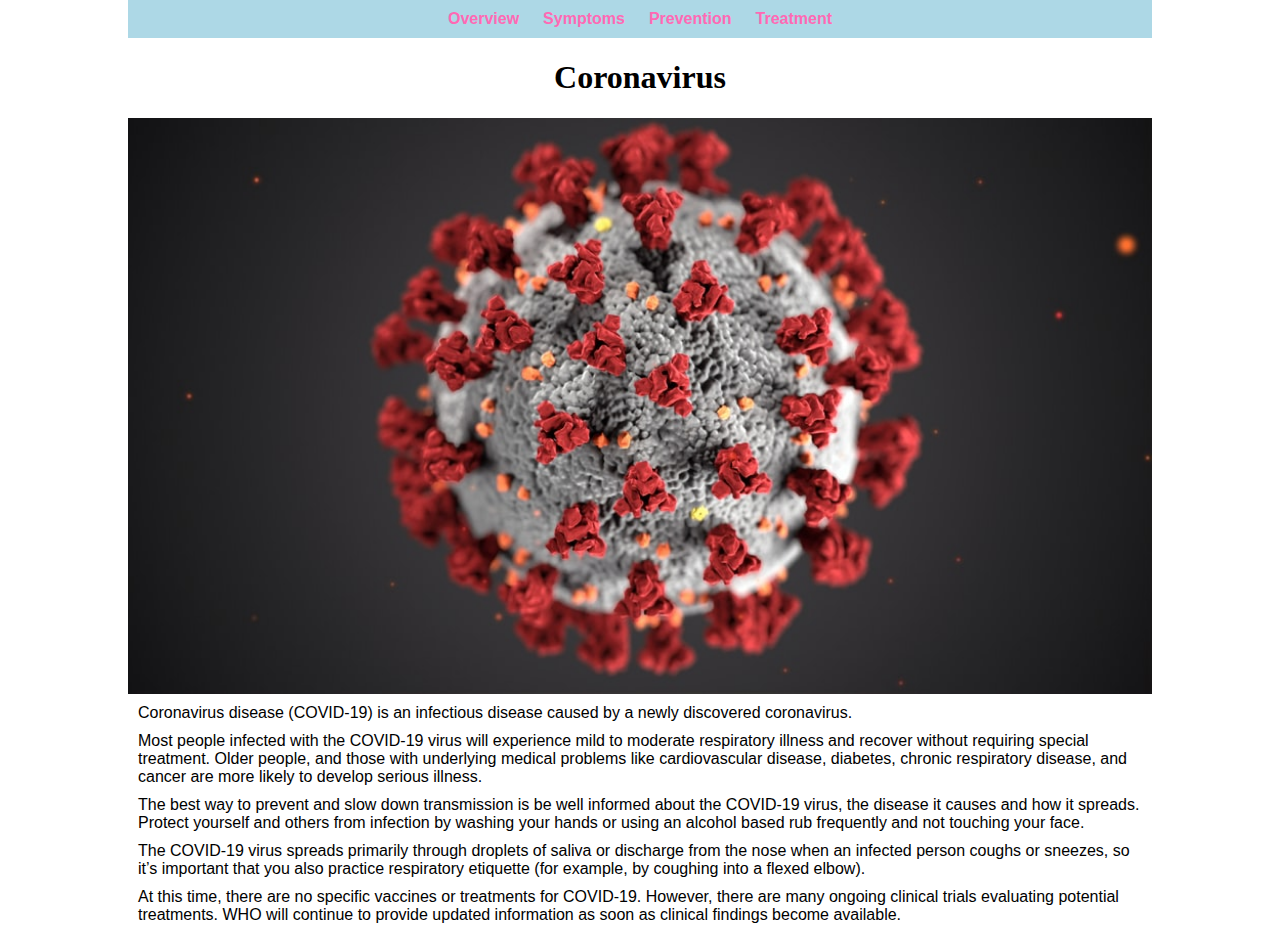
==== index.html @ b066dc86 "added url for href" ====
<!DOCTYPE html>
<html lang="en">

<head>
    <link rel="stylesheet" href="styles/project0.css">
    <meta charset="UTF-8">
    <meta name="viewport" content="width=device-width, initial-scale=1, shrink-to-fit=yes">
    <title>COVID-19</title>
</head>

<body>
    <div class="main-body">
        <nav class="navbar">
            <ul class="nav-ul">
                <li><a href="index.html>Home</a></li>
                <li><a href="overview.html">Overview</a></li>
                <li><a href="symptoms.html">Symptoms</a></li>
                <li><a href="prevention.html">Prevention</a></li>
                <li><a href="treatment">Treatment</a></li>
            </ul>
        </nav>
        <h1>Coronavirus</h1>
        <img src="images/coronavirus.jpg" alt="Coronavirus Illustration" class="img">
        <div class="paragraphs">
            <p>Coronavirus disease (COVID-19) is an infectious disease caused by a newly discovered coronavirus.</p>
            <p>Most people infected with the COVID-19 virus will experience mild to moderate respiratory illness and
                recover
                without requiring special treatment. Older people, and those with underlying medical problems like
                cardiovascular disease, diabetes, chronic respiratory disease, and cancer are more likely to develop
                serious
                illness.</p>
            <p>The best way to prevent and slow down transmission is be well informed about the COVID-19 virus, the
                disease
                it causes and how it spreads. Protect yourself and others from infection by washing your hands or
                using
                an
                alcohol based rub frequently and not touching your face. </p>
            <p>The COVID-19 virus spreads primarily through droplets of saliva or discharge from the nose when an
                infected
                person coughs or sneezes, so it’s important that you also practice respiratory etiquette (for
                example,
                by
                coughing into a flexed elbow).</p>
            <p>At this time, there are no specific vaccines or treatments for COVID-19. However, there are many
                ongoing
                clinical trials evaluating potential treatments. WHO will continue to provide updated information as
                soon as
                clinical findings become available.</p>
        </div>
    </div>
</body>

</html>
---- styles/project0.css ----
body {
    margin: 0 auto;
}
.navbar {
    background-color: lightblue;
    margin: 0 0 20px 0;
    padding: 10px;
}
.nav-ul {
    padding: 0;
    margin: 0;
    list-style: 0;
    text-align: center;
}
.nav-ul li {
    display: inline-block;
    padding: 0 10px;
    font-weight: bold;
}
a {
    text-decoration: none;
    color: hotpink;
}
.navbar a:hover {
    display: inline-block;
    color: black;
    background-color: white;
}
a:active {
    color: darkblue;
}
h1 {
    text-align: center;
}
.img {
    display: block;
    margin-left: auto;
    margin-right: auto;
    width: 100%;
}
p, li {
    font-family: Arial, Helvetica, sans-serif;
}
@media (min-width: 1500px) {
    .main-body {
        display: block;
        margin-left: auto;
        margin-right: auto;
    }
    .img {
        width: 80%;
    }
}
@media (min-width: 1200px) {
    .main-body {
        display: block;
        margin-left: auto;
        margin-right: auto;
        width: 70vw;
    }
    
}
@media (min-width: 1000px) {
    .main-body {
        display: block;
        margin-left: auto;
        margin-right: auto;
        width: 80vw;
    }
}
@media (min-width: 800px) {
    .main-body {
        display: block;
    }
}
@media (min-width: 300px) {
    p {
        margin: 10px;
    }
}
@media (max-width: 492px) {
    .nav-ul li {
        display: block;
        padding: 5px;
    }
}
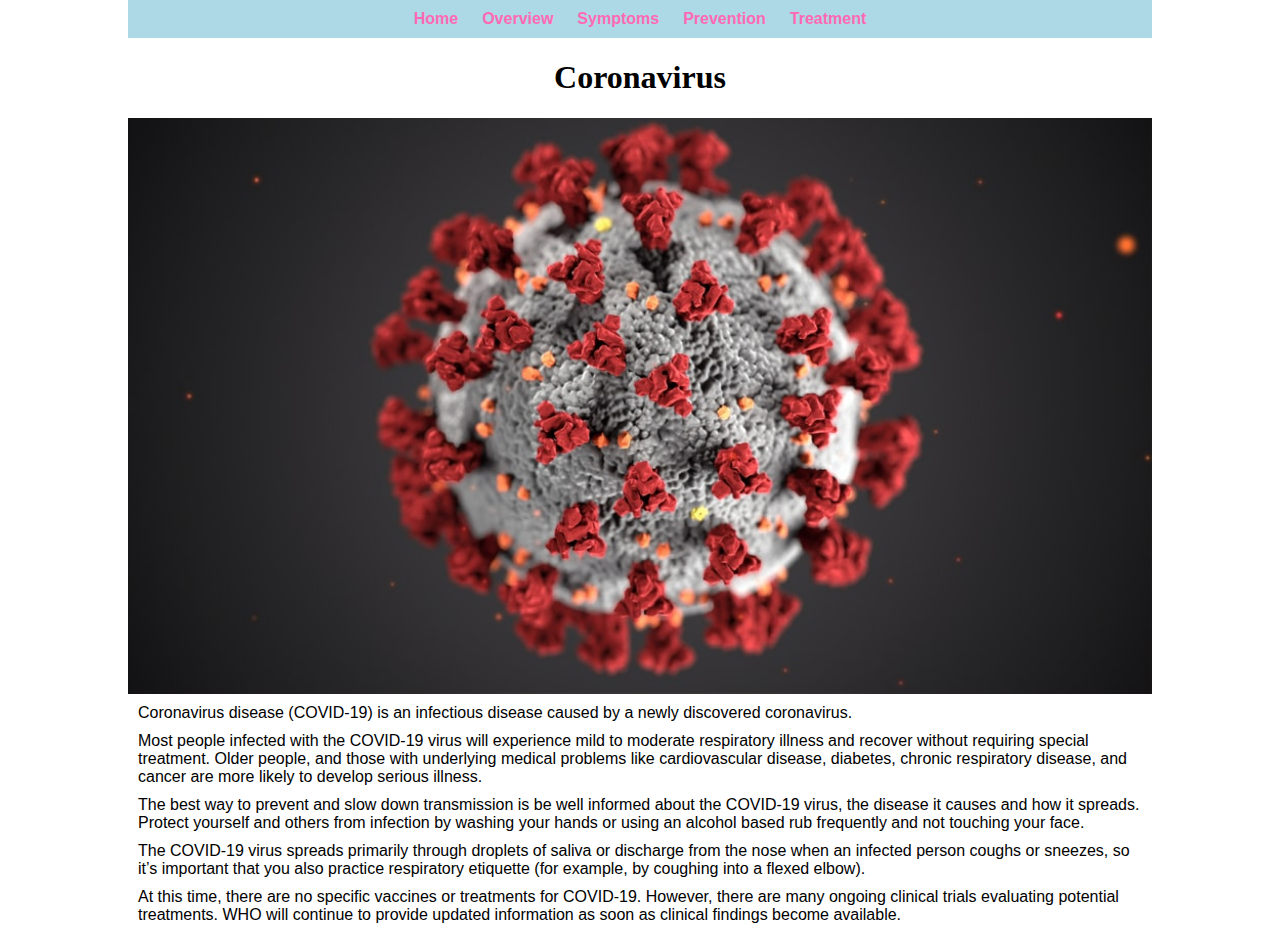
==== commit 953ed863: "fixed error in ul>li" ====
--- a/index.html
+++ b/index.html
@@ -12,7 +12,7 @@
     <div class="main-body">
         <nav class="navbar">
             <ul class="nav-ul">
-                <li><a href="index.html>Home</a></li>
+                <li><a href="index.html">Home</a></li>
                 <li><a href="overview.html">Overview</a></li>
                 <li><a href="symptoms.html">Symptoms</a></li>
                 <li><a href="prevention.html">Prevention</a></li>
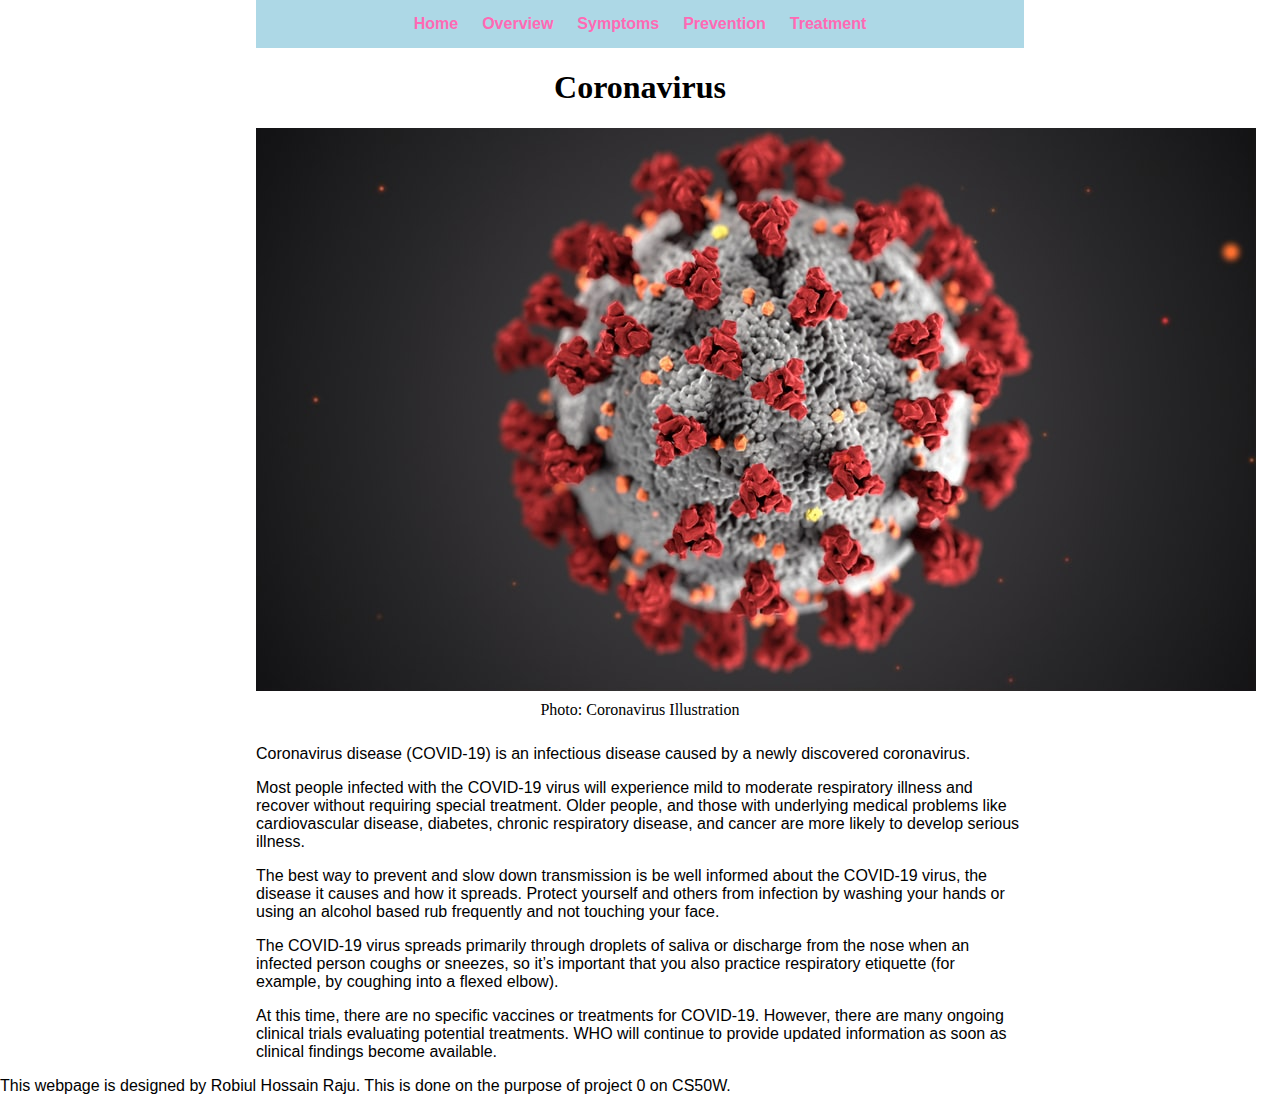
==== commit b640676b: "added many features" ====
--- a/index.html
+++ b/index.html
@@ -16,11 +16,14 @@
                 <li><a href="overview.html">Overview</a></li>
                 <li><a href="symptoms.html">Symptoms</a></li>
                 <li><a href="prevention.html">Prevention</a></li>
-                <li><a href="treatment">Treatment</a></li>
+                <li><a href="treatment.html">Treatment</a></li>
             </ul>
         </nav>
         <h1>Coronavirus</h1>
-        <img src="images/coronavirus.jpg" alt="Coronavirus Illustration" class="img">
+        <div class="container">
+            <img src="images/coronavirus.jpg" alt="Coronavirus Illustration" class="img">
+            <div class="caption">Photo: Coronavirus Illustration</div>
+        </div>
         <div class="paragraphs">
             <p>Coronavirus disease (COVID-19) is an infectious disease caused by a newly discovered coronavirus.</p>
             <p>Most people infected with the COVID-19 virus will experience mild to moderate respiratory illness and
@@ -48,6 +51,13 @@
                 clinical findings become available.</p>
         </div>
     </div>
+    <footer>
+        <div class="wrapper">
+            <div><p>This webpage is designed by Robiul Hossain Raju. This is done on the purpose of project 0 on CS50W.</p></div>
+            <div></div>
+            
+        </div>
+    </footer>
 </body>
 
 </html>--- a/styles/project0.css
+++ b/styles/project0.css
@@ -1,15 +1,18 @@
 body {
-    margin: 0 auto;
+    margin: 0;
+}
+* {
+    box-sizing: border-box;
 }
 .navbar {
     background-color: lightblue;
-    margin: 0 0 20px 0;
-    padding: 10px;
+    margin: 0;
+    padding: 15px 0px;
 }
 .nav-ul {
     padding: 0;
     margin: 0;
-    list-style: 0;
+    list-style-type: none;
     text-align: center;
 }
 .nav-ul li {
@@ -26,41 +29,124 @@
     color: black;
     background-color: white;
 }
-a:active {
-    color: darkblue;
+.navbar a:active {
+    color: green;
+}
+.img {
+    display: block;
+    margin-left: auto;
+    margin-right: auto;
+}
+::selection {
+    color: red;
+    background: white;
 }
 h1 {
     text-align: center;
 }
-.img {
-    display: block;
-    margin-left: auto;
-    margin-right: auto;
+#prevention, #treatment {
+    height: 720px;
+}
+
+
+table, th, td {
+    border: 1px solid black;
+    border-collapse: collapse;
+}
+table {
+    margin-left: auto;
+    margin-right: auto;
+}
+th, td {
+    padding: 10px;
+}
+.caption {
+    box-shadow: rgba(0,0,0,0.2);
     width: 100%;
+}
+.caption {
+    text-align: center;
+    padding: 10px 0;
+}
+.box-top {
+    display: block;
+    margin-left: auto;
+    margin-right: auto;
+    border: 1px solid rgb(226, 220, 220);
+    width: 500px;
+    height: 50px;
+    margin-top: 50px;
+    border-top-right-radius: 10px;
+    border-top-left-radius: 10px;
+}
+.box-top h4 {
+    text-align: center;
+}
+.box-middle {
+    display: block;
+    margin-left: auto;
+    margin-right: auto;
+    border: 1px solid rgb(226, 220, 220);
+    width: 500px;
+    height: 400px;
+}
+.box-bottom {
+    display: block;
+    margin-left: auto;
+    margin-right: auto;
+    border: 1px solid rgb(226, 220, 220);
+    width: 500px;
+    height: 50px;
+    border-bottom-right-radius: 10px;
+    border-bottom-left-radius: 10px;
+}
+.box-top, .box-middle, .box-bottom {
+    padding: 10px;
+}
+.box {
+    display: flex;
+    flex-wrap: wrap;
+    align-items: center;
+    justify-content: center;
+}
+.box > div {
+    margin: 20px;
+    width: 300px;
+}
+.box > div > img {
+    height: auto;
+    width: 300px;
 }
 p, li {
     font-family: Arial, Helvetica, sans-serif;
 }
+.footer {
+    background-color: lightblue;
+    height: 150px;
+    margin-top: 25px;
+}
+/* Media Queries */
 @media (min-width: 1500px) {
     .main-body {
         display: block;
         margin-left: auto;
         margin-right: auto;
     }
-    .img {
-        width: 80%;
-    }
 }
 @media (min-width: 1200px) {
     .main-body {
         display: block;
         margin-left: auto;
         margin-right: auto;
-        width: 70vw;
-    }
-    
-}
-@media (min-width: 1000px) {
+        width: 60vw;
+    }
+    .footer {
+        width: 60vw;
+        margin-left: auto;
+        margin-right: auto;
+    }
+}
+@media (min-width: 1025px) and (max-width: 1199px) {
     .main-body {
         display: block;
         margin-left: auto;
@@ -68,14 +154,17 @@
         width: 80vw;
     }
 }
-@media (min-width: 800px) {
-    .main-body {
-        display: block;
-    }
-}
-@media (min-width: 300px) {
-    p {
-        margin: 10px;
+@media (max-width: 800px) {
+    .main-body {
+        display: block;
+    }
+    .container {
+        box-shadow: 0 4px 8px 0 rgba(0,0,0,0.2);
+        width: 100%;
+    }
+    .caption {
+        text-align: center;
+        padding: 10px 0;
     }
 }
 @media (max-width: 492px) {
@@ -83,4 +172,41 @@
         display: block;
         padding: 5px;
     }
-}
+    .img {
+        display: block;
+        margin-left: auto;
+        margin-right: auto;
+        width: 100%;
+    }
+    #treatment {
+        height: 350px;
+    }
+    .container {
+        box-shadow: 0 4px 8px 0 rgba(0,0,0,0.2);
+        width: 100%;
+    }
+    .caption {
+        text-align: center;
+        padding: 10px 0;
+    }
+    .paragraphs {
+        margin: 20px 5px 0 5px ;
+    }
+    .box-top, .box-middle, .box-bottom {
+        width: 100%;
+    }
+    .overview {
+        margin: 10px;
+    }
+    .box {
+        display: flex;
+        flex-wrap: wrap;
+    }
+    .box > div {
+        margin: 20px;
+        width: 480px;
+    }
+    .box > div > img {
+        width: 100%;
+    }
+}
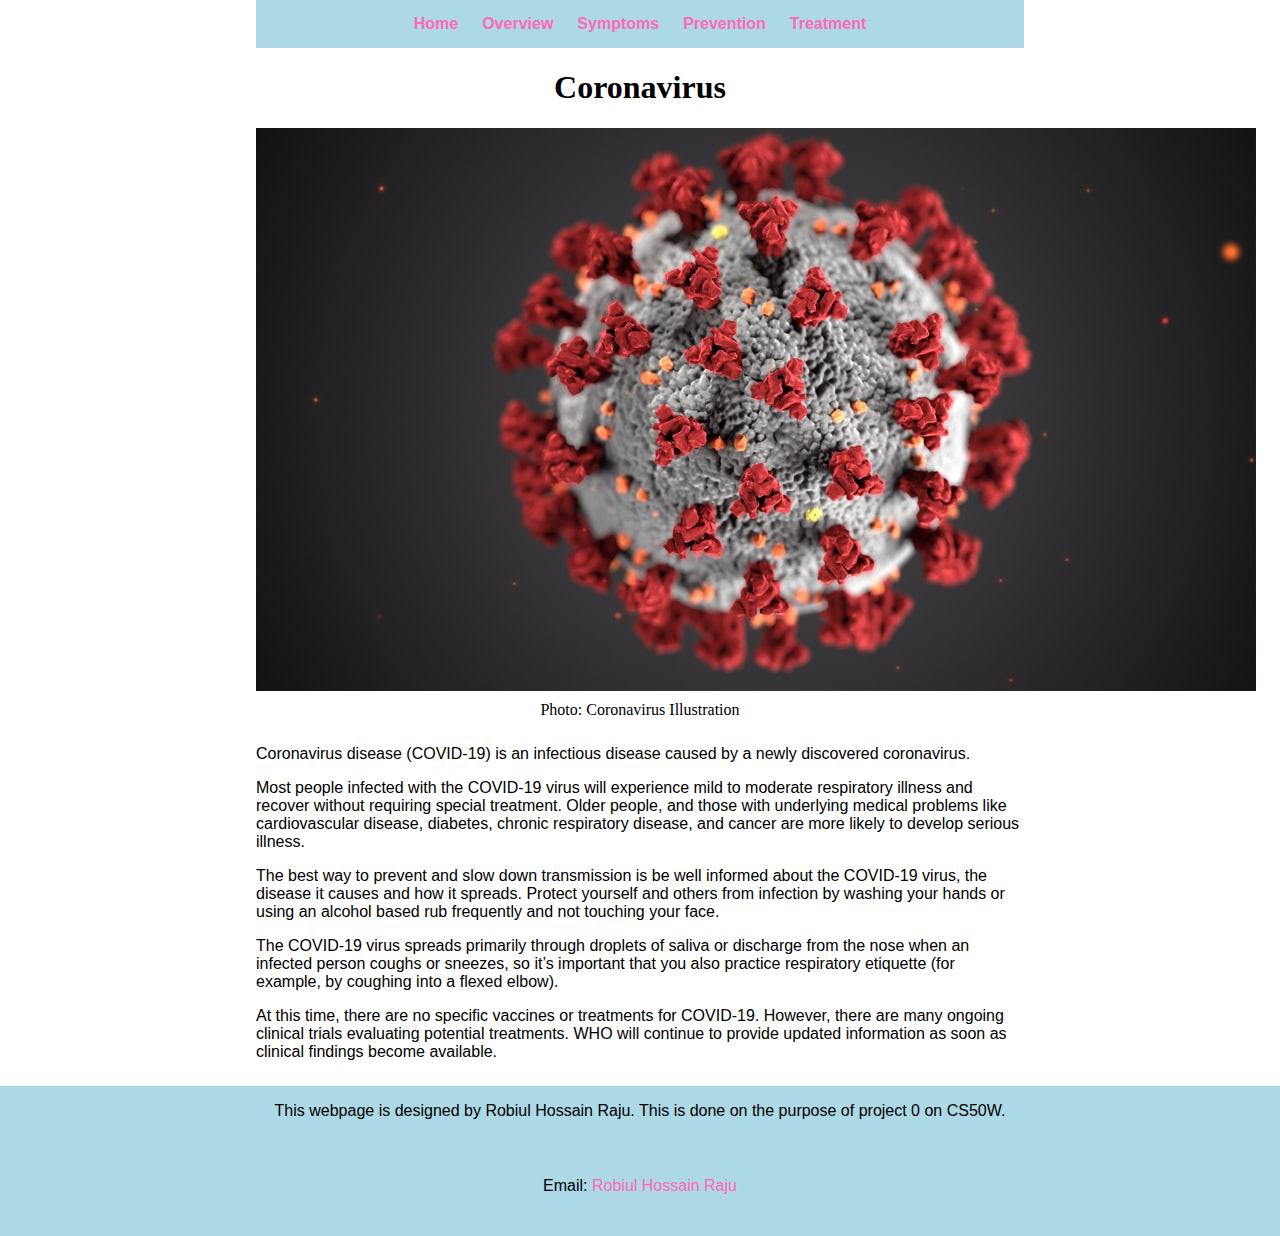
==== commit a34c8629: "added footer" ====
--- a/index.html
+++ b/index.html
@@ -54,7 +54,7 @@
     <footer>
         <div class="wrapper">
             <div><p>This webpage is designed by Robiul Hossain Raju. This is done on the purpose of project 0 on CS50W.</p></div>
-            <div></div>
+            <div><p>Email: <a href= "mailto:rhraju01@gmail.com">Robiul Hossain Raju</a></p></div>
             
         </div>
     </footer>
--- a/styles/project0.css
+++ b/styles/project0.css
@@ -120,7 +120,9 @@
 p, li {
     font-family: Arial, Helvetica, sans-serif;
 }
-.footer {
+.wrapper {
+    text-align: center;
+    display: grid;
     background-color: lightblue;
     height: 150px;
     margin-top: 25px;
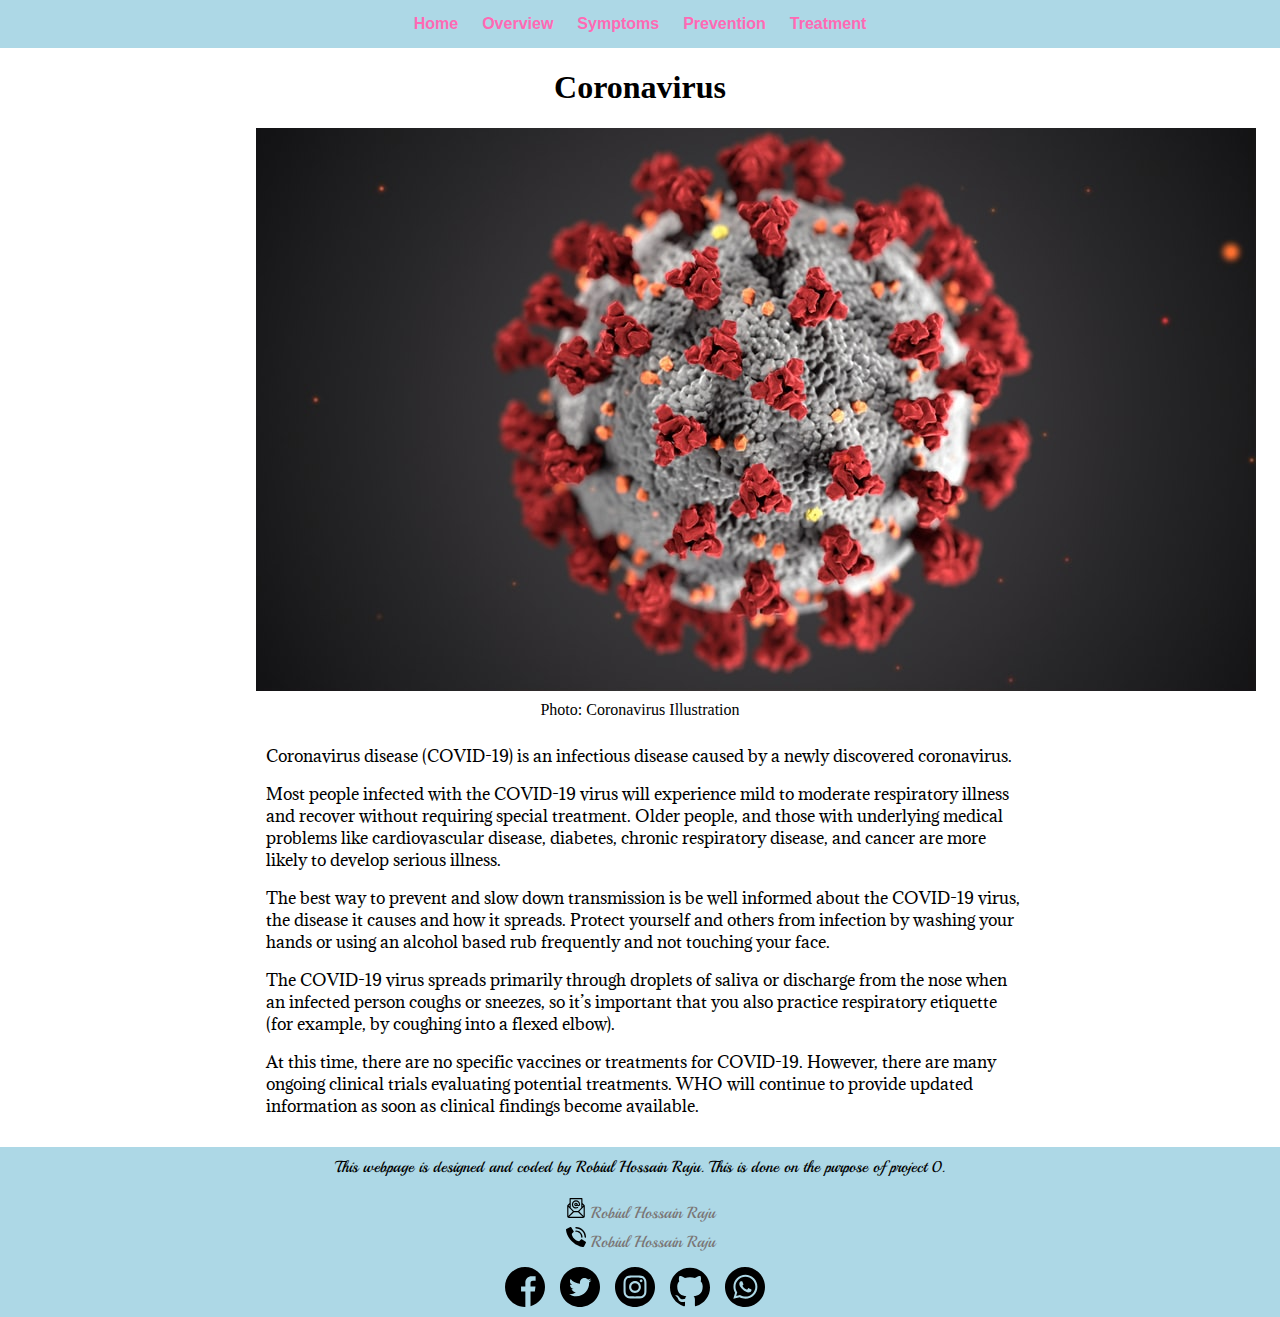
==== commit 9b845f94: "added footer description and fixed many things" ====
--- a/index.html
+++ b/index.html
@@ -9,16 +9,17 @@
 </head>
 
 <body>
+
+    <nav class="navbar">
+        <ul class="nav-ul">
+            <li><a href="index.html">Home</a></li>
+            <li><a href="overview.html">Overview</a></li>
+            <li><a href="symptoms.html">Symptoms</a></li>
+            <li><a href="prevention.html">Prevention</a></li>
+            <li><a href="treatment.html">Treatment</a></li>
+        </ul>
+    </nav>
     <div class="main-body">
-        <nav class="navbar">
-            <ul class="nav-ul">
-                <li><a href="index.html">Home</a></li>
-                <li><a href="overview.html">Overview</a></li>
-                <li><a href="symptoms.html">Symptoms</a></li>
-                <li><a href="prevention.html">Prevention</a></li>
-                <li><a href="treatment.html">Treatment</a></li>
-            </ul>
-        </nav>
         <h1>Coronavirus</h1>
         <div class="container">
             <img src="images/coronavirus.jpg" alt="Coronavirus Illustration" class="img">
@@ -53,9 +54,25 @@
     </div>
     <footer>
         <div class="wrapper">
-            <div><p>This webpage is designed by Robiul Hossain Raju. This is done on the purpose of project 0 on CS50W.</p></div>
-            <div><p>Email: <a href= "mailto:rhraju01@gmail.com">Robiul Hossain Raju</a></p></div>
-            
+            <div class="description">This webpage is designed and coded by Robiul Hossain Raju. This is done on the purpose of
+                project 0.</p>
+            </div>
+            <div class="contact"><img src="images/mail.svg"><a href="mailto:rhraju01@gmail.com">Robiul Hossain Raju</a>
+            </div>
+            <div class="contact"><img src="images/phone.svg"><a href="tel:+88017307125286">Robiul Hossain Raju</a></div>
+            <div class="social">
+                <a href="http://www.facebook.com/rhraju01" target="_blank"><img src="images/facebook.svg"
+                        alt="facebook logo"></a>
+                <a href="http://www.twitter.com/rhraju01" target="_blank"><img src="images/twitter.svg"
+                        alt="twitter logo"></a>
+                <a href="http://www.instagram.com/rhraju01" target="_blank"><img src="images/instagram.svg"
+                        alt="instagram logo"></a>
+                <a href="http://www.github.com/rhraju01" target="_blank"><img src="images/github.svg"
+                        alt="github logo"></a>
+                <a href="https://api.whatsapp.com/send?phone=+8801725807626"><img src="images/whatsapp.svg"
+                        alt="whatsapp logo"></a>
+            </div>
+
         </div>
     </footer>
 </body>
--- a/styles/project0.css
+++ b/styles/project0.css
@@ -1,3 +1,5 @@
+@import url('https://fonts.googleapis.com/css2?family=Playball&display=swap');
+@import url('https://fonts.googleapis.com/css2?family=Adamina&display=swap');
 body {
     margin: 0;
 }
@@ -20,14 +22,13 @@
     padding: 0 10px;
     font-weight: bold;
 }
-a {
+.navbar a {
     text-decoration: none;
     color: hotpink;
 }
 .navbar a:hover {
     display: inline-block;
     color: black;
-    background-color: white;
 }
 .navbar a:active {
     color: green;
@@ -79,7 +80,7 @@
     border-top-right-radius: 10px;
     border-top-left-radius: 10px;
 }
-.box-top h4 {
+.box-top h3 {
     text-align: center;
 }
 .box-middle {
@@ -89,6 +90,27 @@
     border: 1px solid rgb(226, 220, 220);
     width: 500px;
     height: 400px;
+}
+.countries {
+    padding-top: 20px;
+}
+.countries > .confirmed {
+    padding-left: 5px;
+}
+.countries > .recovered {
+    padding-left: 5px;
+}
+.countries > .deaths {
+    padding-left: 5px;
+}
+.wor > .confirmed {
+    padding-left: 5px;
+}
+.world > .recovered {
+    padding-left: 5px;
+}
+.world > .deaths {
+    padding-left: 5px;
 }
 .box-bottom {
     display: block;
@@ -117,15 +139,41 @@
     height: auto;
     width: 300px;
 }
-p, li {
+p {
+    font-family: 'Adamina', serif;
+}
+li {
     font-family: Arial, Helvetica, sans-serif;
 }
 .wrapper {
     text-align: center;
     display: grid;
     background-color: lightblue;
-    height: 150px;
-    margin-top: 25px;
+    height: 170px;
+    margin-top: 30px;
+    font-family: 'Playball', cursive;
+}
+.description {
+    padding-top: 10px;
+}
+.description a {
+    color: black;
+}
+.social img {
+    height: 50px;
+    padding-right: 10px;
+    padding-top: 10px;
+}
+.contact img {
+    height: 20px;
+    padding-right: 5px;
+}
+.contact a {
+    color: rgb(122, 117, 117);
+    text-decoration: none;
+}
+.contact a:hover {
+    color: black;
 }
 /* Media Queries */
 @media (min-width: 1500px) {
@@ -154,6 +202,14 @@
         margin-left: auto;
         margin-right: auto;
         width: 80vw;
+    }
+    p {
+        margin-left: 10px;
+    }
+}
+@media (min-width: 801px) {
+    p {
+        margin-left: 10px;
     }
 }
 @media (max-width: 800px) {
@@ -168,6 +224,9 @@
         text-align: center;
         padding: 10px 0;
     }
+    p {
+        margin-left: 10px;
+    }
 }
 @media (max-width: 492px) {
     .nav-ul li {
@@ -211,4 +270,7 @@
     .box > div > img {
         width: 100%;
     }
-}
+    table {
+        margin: 5px;
+    }
+}
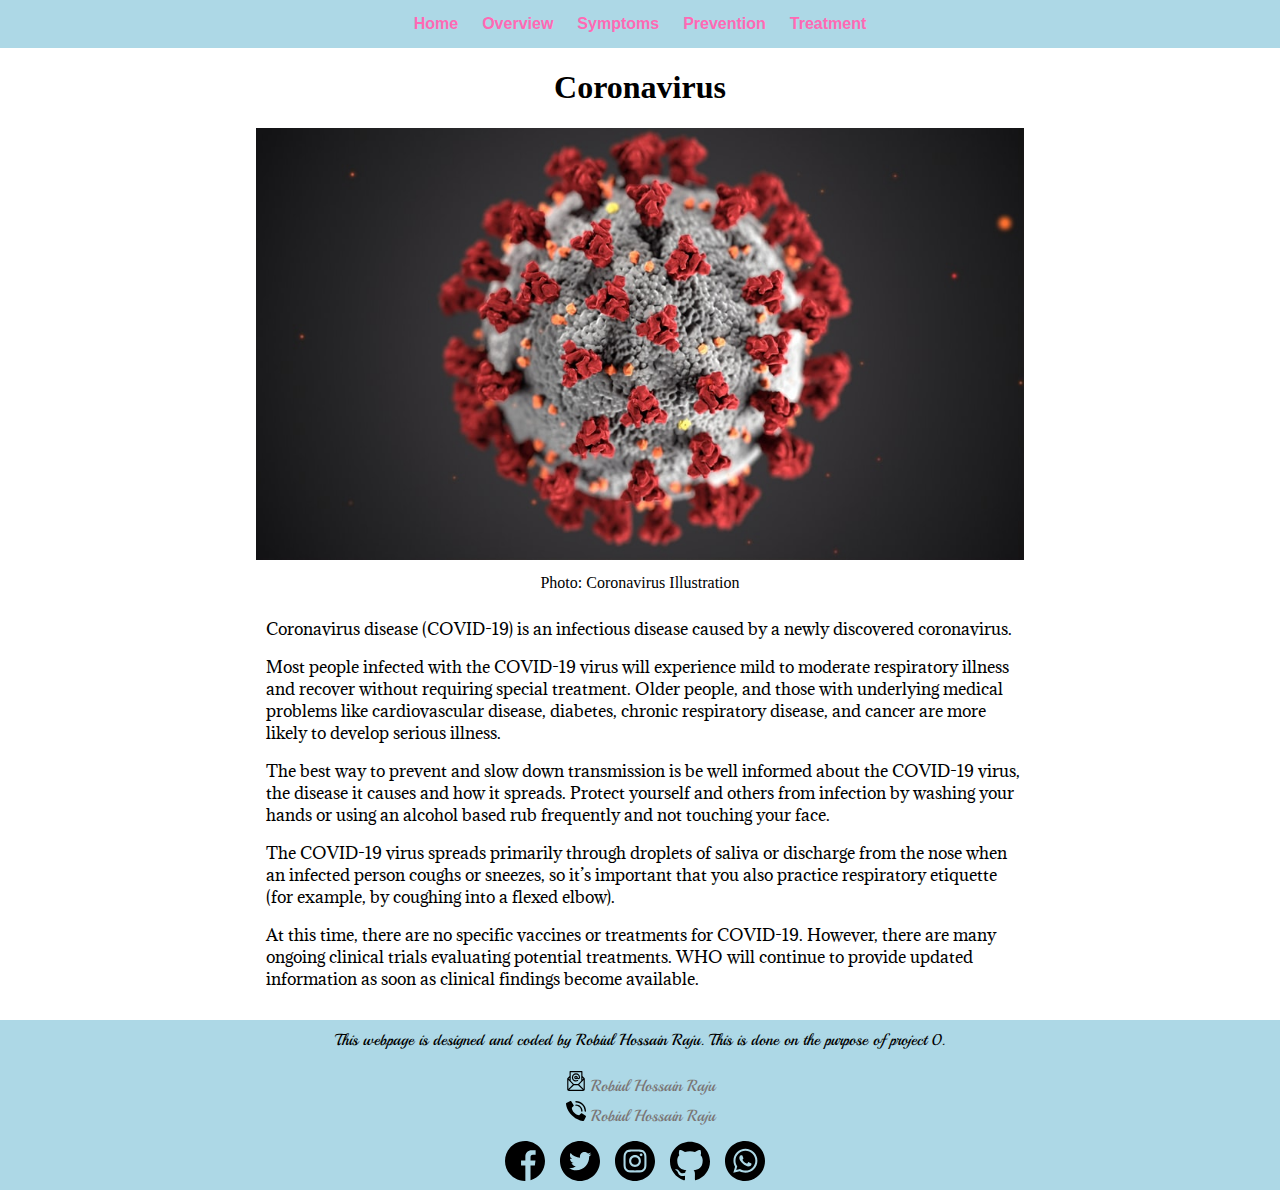
==== commit 8d22101f: "fixed the landscape issue" ====
--- a/index.html
+++ b/index.html
@@ -4,7 +4,7 @@
 <head>
     <link rel="stylesheet" href="styles/project0.css">
     <meta charset="UTF-8">
-    <meta name="viewport" content="width=device-width, initial-scale=1, shrink-to-fit=yes">
+    <meta name="viewport" content="width=device-width, initial-scale=1">
     <title>COVID-19</title>
 </head>
 
@@ -22,7 +22,7 @@
     <div class="main-body">
         <h1>Coronavirus</h1>
         <div class="container">
-            <img src="images/coronavirus.jpg" alt="Coronavirus Illustration" class="img">
+            <img src="images/coronavirus.jpg" alt="Coronavirus Illustration" class="bimg">
             <div class="caption">Photo: Coronavirus Illustration</div>
         </div>
         <div class="paragraphs">
--- a/styles/project0.css
+++ b/styles/project0.css
@@ -228,6 +228,11 @@
         margin-left: 10px;
     }
 }
+@media (min-width: 493px) {
+    .bimg {
+        width: 100%;
+    }
+}
 @media (max-width: 492px) {
     .nav-ul li {
         display: block;
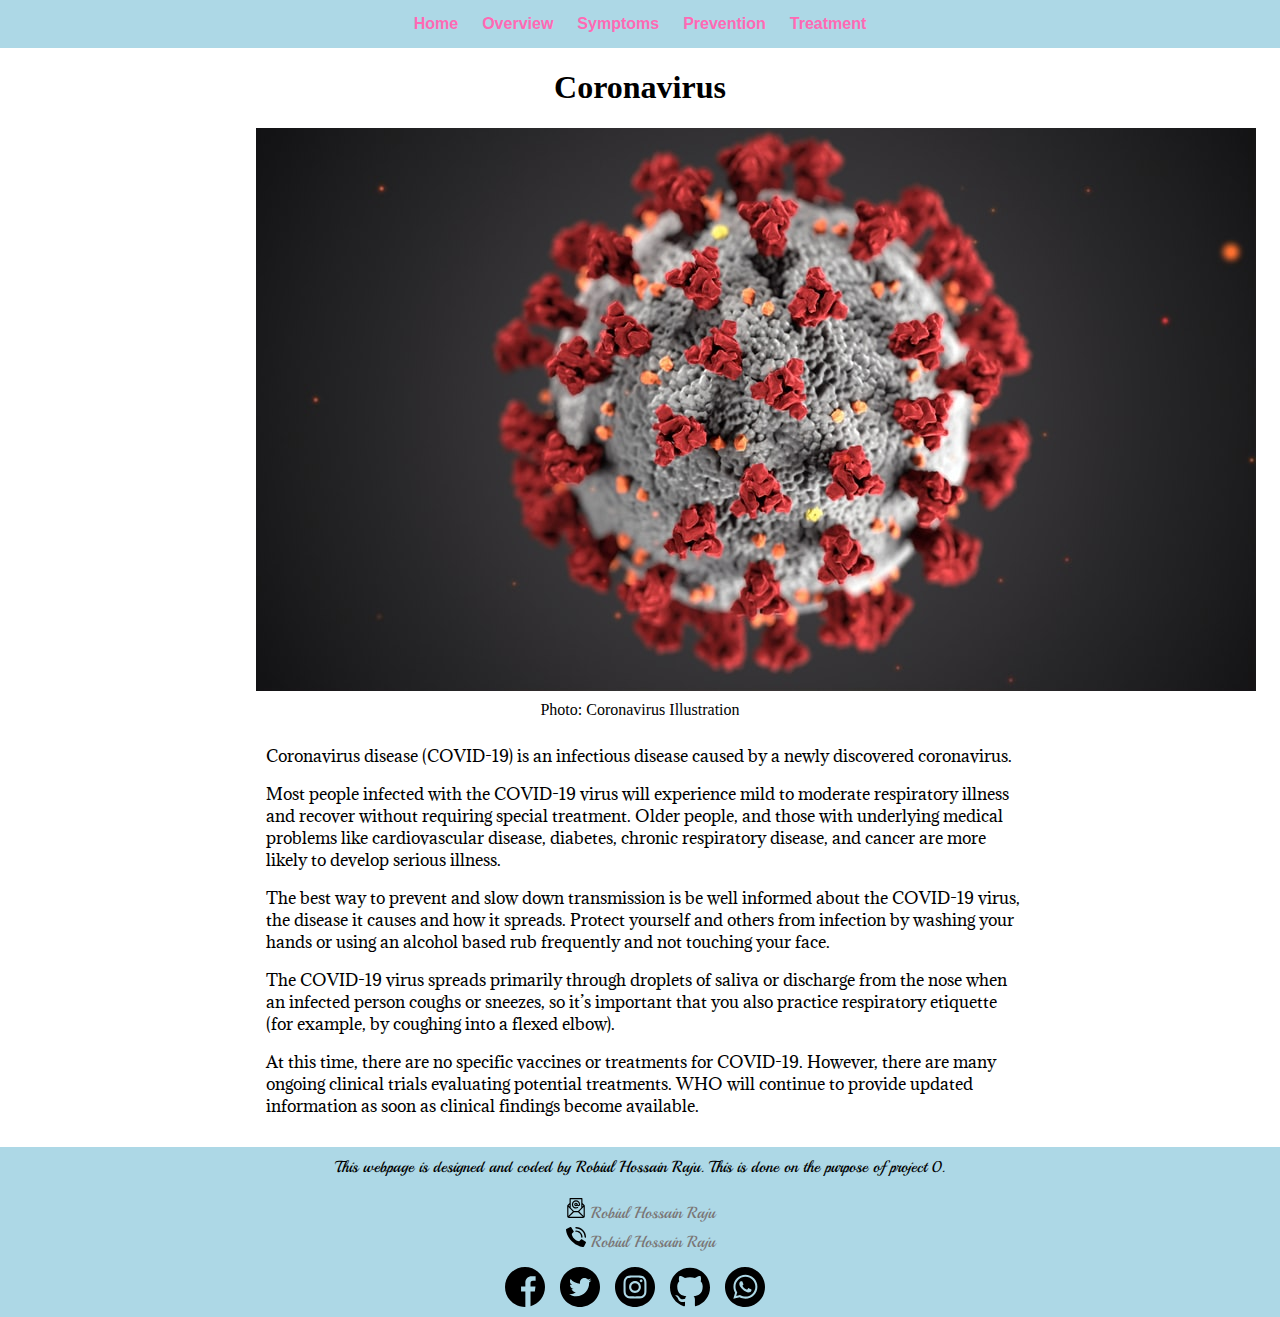
==== commit 0afb5d8a: "again fixed the landscape issue" ====
--- a/index.html
+++ b/index.html
@@ -22,7 +22,7 @@
     <div class="main-body">
         <h1>Coronavirus</h1>
         <div class="container">
-            <img src="images/coronavirus.jpg" alt="Coronavirus Illustration" class="bimg">
+            <img src="images/coronavirus.jpg" alt="Coronavirus Illustration" class="img">
             <div class="caption">Photo: Coronavirus Illustration</div>
         </div>
         <div class="paragraphs">
--- a/styles/project0.css
+++ b/styles/project0.css
@@ -228,8 +228,8 @@
         margin-left: 10px;
     }
 }
-@media (min-width: 493px) {
-    .bimg {
+@media (min-width: 493px) and (max-width: 799px) {
+    .img {
         width: 100%;
     }
 }
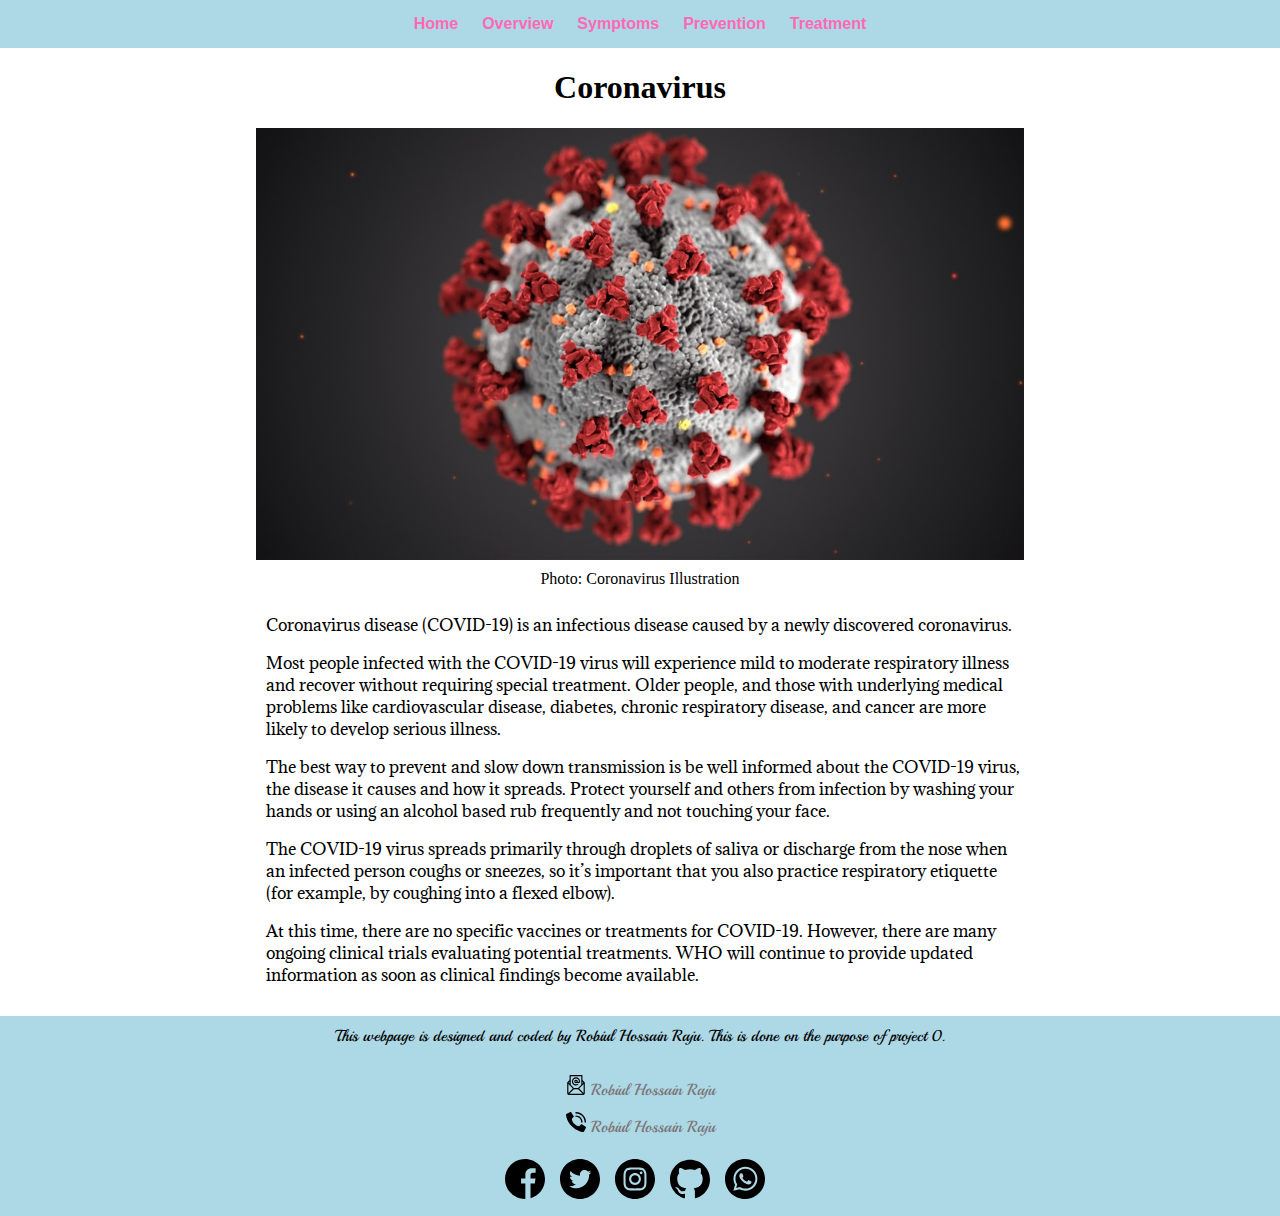
==== commit 10c6aa5f: "fixed some bugs and made better" ====
--- a/index.html
+++ b/index.html
@@ -54,7 +54,8 @@
     </div>
     <footer>
         <div class="wrapper">
-            <div class="description">This webpage is designed and coded by Robiul Hossain Raju. This is done on the purpose of
+            <div class="description">This webpage is designed and coded by Robiul Hossain Raju. This is done on the
+                purpose of
                 project 0.</p>
             </div>
             <div class="contact"><img src="images/mail.svg"><a href="mailto:rhraju01@gmail.com">Robiul Hossain Raju</a>
--- a/styles/project0.css
+++ b/styles/project0.css
@@ -3,72 +3,83 @@
 body {
     margin: 0;
 }
+
 * {
     box-sizing: border-box;
 }
+/*navigation menu*/
 .navbar {
     background-color: lightblue;
     margin: 0;
     padding: 15px 0px;
 }
+
 .nav-ul {
     padding: 0;
     margin: 0;
     list-style-type: none;
     text-align: center;
 }
+/*makes the li horizontal*/
 .nav-ul li {
     display: inline-block;
     padding: 0 10px;
     font-weight: bold;
 }
+
 .navbar a {
     text-decoration: none;
     color: hotpink;
 }
+
 .navbar a:hover {
     display: inline-block;
     color: black;
 }
+
 .navbar a:active {
     color: green;
 }
+/*for all the body images*/
 .img {
     display: block;
     margin-left: auto;
     margin-right: auto;
 }
+/*changes the color of selection*/
 ::selection {
     color: red;
     background: white;
 }
+
 h1 {
     text-align: center;
 }
-#prevention, #treatment {
-    height: 720px;
-}
-
 
 table, th, td {
     border: 1px solid black;
     border-collapse: collapse;
 }
+/*centers the table*/
 table {
     margin-left: auto;
     margin-right: auto;
 }
+
 th, td {
     padding: 10px;
 }
+
 .caption {
-    box-shadow: rgba(0,0,0,0.2);
+    box-shadow: rgba(0, 0, 0, 0.2);
     width: 100%;
 }
+
 .caption {
     text-align: center;
     padding: 10px 0;
 }
+
 .box-top {
     display: block;
     margin-left: auto;
@@ -80,38 +91,47 @@
     border-top-right-radius: 10px;
     border-top-left-radius: 10px;
 }
+
 .box-top h3 {
     text-align: center;
 }
+
 .box-middle {
     display: block;
     margin-left: auto;
     margin-right: auto;
     border: 1px solid rgb(226, 220, 220);
     width: 500px;
-    height: 400px;
-}
+}
+
 .countries {
     padding-top: 20px;
 }
-.countries > .confirmed {
-    padding-left: 5px;
-}
-.countries > .recovered {
-    padding-left: 5px;
-}
-.countries > .deaths {
-    padding-left: 5px;
-}
-.wor > .confirmed {
-    padding-left: 5px;
-}
-.world > .recovered {
-    padding-left: 5px;
-}
-.world > .deaths {
-    padding-left: 5px;
-}
+
+.countries>.confirmed {
+    padding-left: 5px;
+}
+
+.countries>.recovered {
+    padding-left: 5px;
+}
+
+.countries>.deaths {
+    padding-left: 5px;
+}
+
+.world>.confirmed {
+    padding-left: 5px;
+}
+
+.world>.recovered {
+    padding-left: 5px;
+}
+
+.world>.deaths {
+    padding-left: 5px;
+}
+
 .box-bottom {
     display: block;
     margin-left: auto;
@@ -122,67 +142,79 @@
     border-bottom-right-radius: 10px;
     border-bottom-left-radius: 10px;
 }
+
 .box-top, .box-middle, .box-bottom {
     padding: 10px;
 }
+
 .box {
     display: flex;
     flex-wrap: wrap;
     align-items: center;
     justify-content: center;
 }
-.box > div {
+
+.box>div {
     margin: 20px;
     width: 300px;
 }
-.box > div > img {
+
+.box>div>img {
     height: auto;
     width: 300px;
 }
+
 p {
     font-family: 'Adamina', serif;
 }
+
 li {
     font-family: Arial, Helvetica, sans-serif;
 }
+
+/*grid for footer*/
+
 .wrapper {
     text-align: center;
     display: grid;
     background-color: lightblue;
-    height: 170px;
+    height: 200px;
     margin-top: 30px;
     font-family: 'Playball', cursive;
 }
+
 .description {
     padding-top: 10px;
-}
-.description a {
-    color: black;
-}
+    margin-left: 5px;
+    margin-right: 5px;
+}
+
 .social img {
     height: 50px;
     padding-right: 10px;
     padding-top: 10px;
 }
+
 .contact img {
     height: 20px;
     padding-right: 5px;
 }
+
+/*Sets the color of email and phone text*/
+
 .contact a {
     color: rgb(122, 117, 117);
     text-decoration: none;
 }
+
+/*Changes the color of Email and Phone*/
+
 .contact a:hover {
     color: black;
 }
+
 /* Media Queries */
-@media (min-width: 1500px) {
-    .main-body {
-        display: block;
-        margin-left: auto;
-        margin-right: auto;
-    }
-}
+
 @media (min-width: 1200px) {
     .main-body {
         display: block;
@@ -190,12 +222,13 @@
         margin-right: auto;
         width: 60vw;
     }
-    .footer {
-        width: 60vw;
-        margin-left: auto;
-        margin-right: auto;
-    }
-}
+}
+
+#prevention {
+    max-height: 50%;
+    max-width: 50%;
+}
+
 @media (min-width: 1025px) and (max-width: 1199px) {
     .main-body {
         display: block;
@@ -207,17 +240,19 @@
         margin-left: 10px;
     }
 }
+
 @media (min-width: 801px) {
     p {
         margin-left: 10px;
     }
 }
+
 @media (max-width: 800px) {
     .main-body {
         display: block;
     }
     .container {
-        box-shadow: 0 4px 8px 0 rgba(0,0,0,0.2);
+        box-shadow: 0 4px 8px 0 rgba(0, 0, 0, 0.2);
         width: 100%;
     }
     .caption {
@@ -225,14 +260,17 @@
         padding: 10px 0;
     }
     p {
-        margin-left: 10px;
-    }
-}
-@media (min-width: 493px) and (max-width: 799px) {
+        padding-left: 8px;
+        padding-right: 2px;
+    }
+}
+
+@media (min-width: 493px) {
     .img {
         width: 100%;
     }
 }
+
 @media (max-width: 492px) {
     .nav-ul li {
         display: block;
@@ -248,16 +286,13 @@
         height: 350px;
     }
     .container {
-        box-shadow: 0 4px 8px 0 rgba(0,0,0,0.2);
+        box-shadow: 0 4px 8px 0 rgba(0, 0, 0, 0.2);
         width: 100%;
     }
     .caption {
         text-align: center;
         padding: 10px 0;
     }
-    .paragraphs {
-        margin: 20px 5px 0 5px ;
-    }
     .box-top, .box-middle, .box-bottom {
         width: 100%;
     }
@@ -268,14 +303,15 @@
         display: flex;
         flex-wrap: wrap;
     }
-    .box > div {
+    /*overview.html flexbox class*/
+    .box>div {
         margin: 20px;
         width: 480px;
     }
-    .box > div > img {
+    .box>div>img {
         width: 100%;
     }
     table {
         margin: 5px;
     }
-}
+}